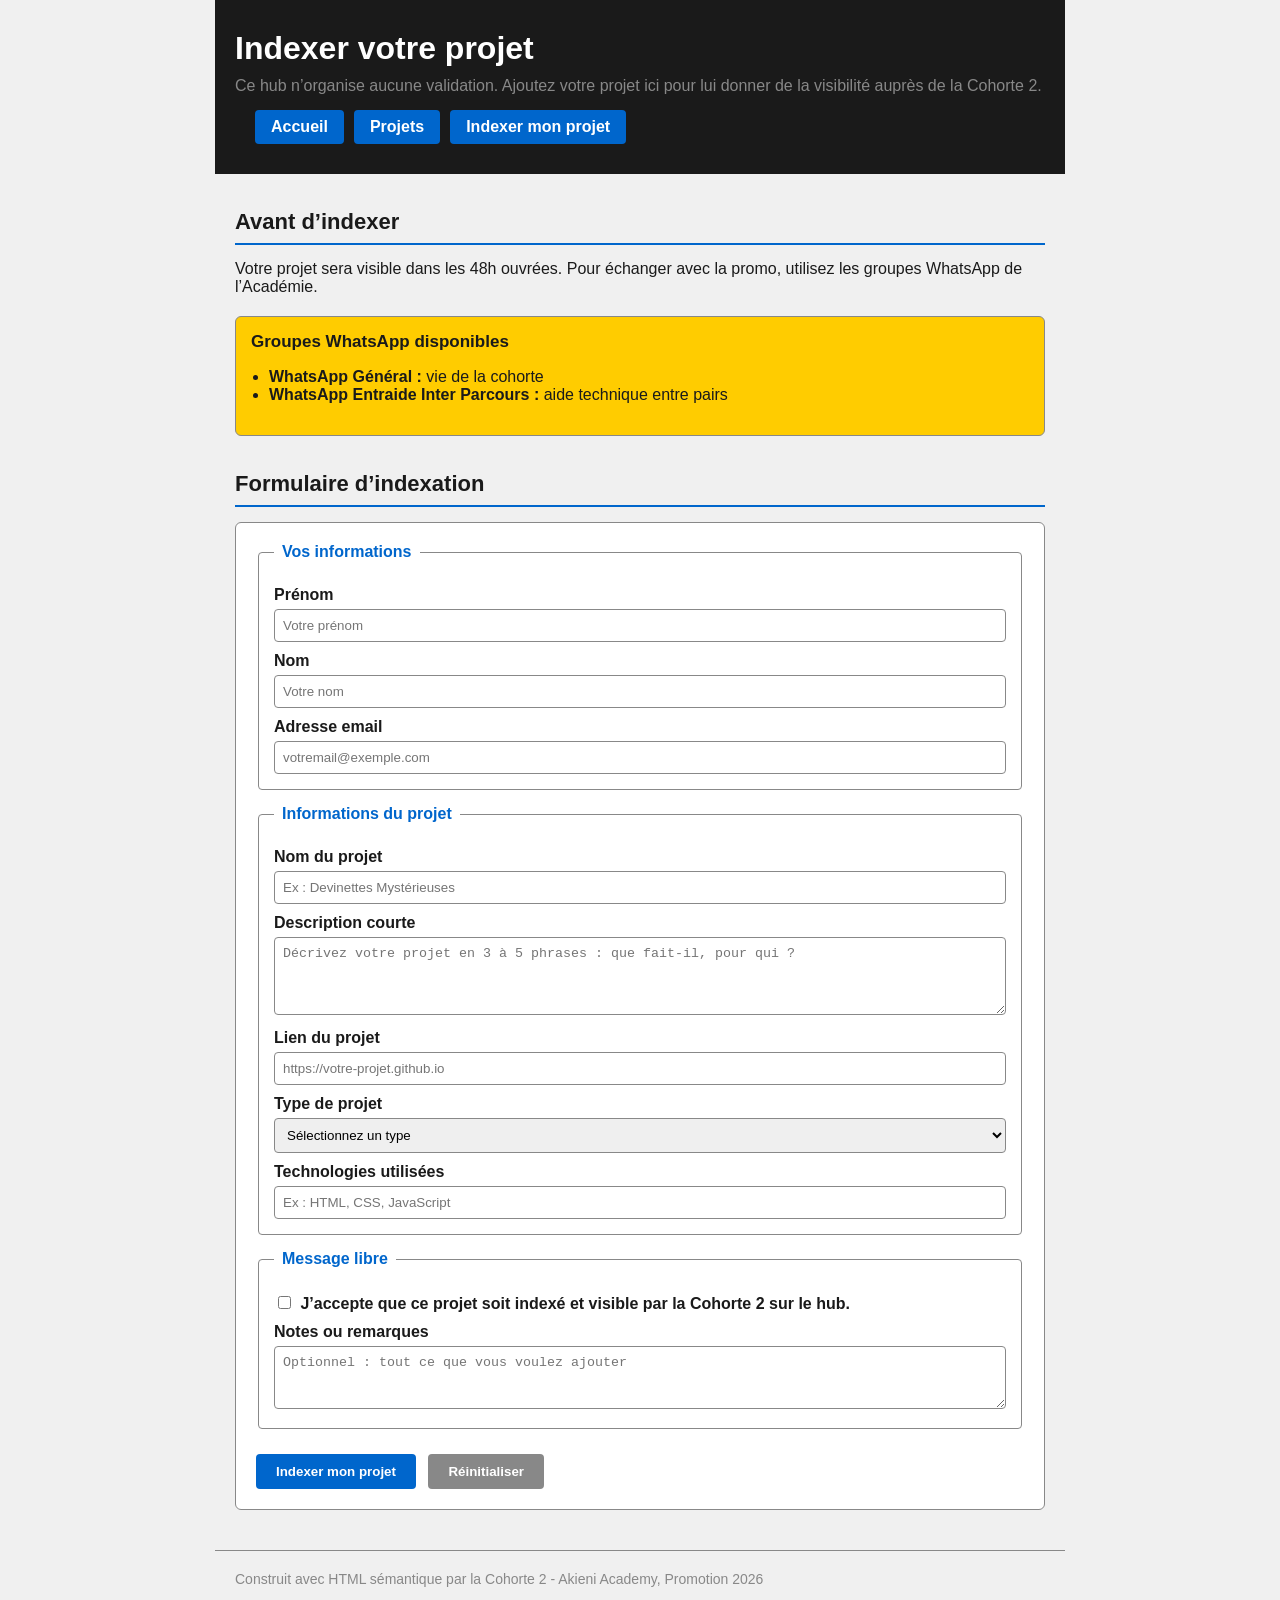
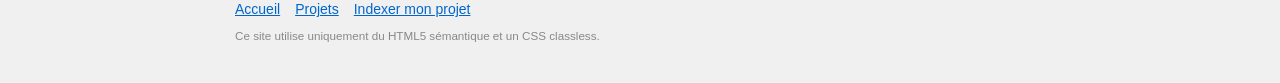
==== contact.html @ 77f639e6 "commit 1" ====
<!DOCTYPE html>
<html lang="fr">
<head>
    <meta charset="UTF-8">
    <meta name="viewport" content="width=device-width, initial-scale=1.0">
    <title>Indexer un projet - Hub Cohorte 2 - Akieni Academy</title>
    <link rel="stylesheet" href="style.css">
</head>
<body>

    <header>
        <h1>Indexer votre projet</h1>
        <p>Ce hub n’organise aucune validation. Ajoutez votre projet ici pour lui donner de la visibilité auprès de la Cohorte 2.</p>
        <nav id="nav-principale">
            <ul>
                <li><a href="index.html">Accueil</a></li>
                <li><a href="projets.html">Projets</a></li>
                <li><a href="#" aria-current="page">Indexer mon projet</a></li>
            </ul>
        </nav>
    </header>

    <main>
        <section>
            <h2>Avant d’indexer</h2>
            <p>Votre projet sera visible dans les 48h ouvrées. Pour échanger avec la promo, utilisez les groupes WhatsApp de l’Académie.</p>

            <aside>
                <h3>Groupes WhatsApp disponibles</h3>
                <ul>
                    <li><strong>WhatsApp Général :</strong> vie de la cohorte</li>
                    <li><strong>WhatsApp Entraide Inter Parcours :</strong> aide technique entre pairs</li>
                </ul>
            </aside>
        </section>

        <section>
            <h2>Formulaire d’indexation</h2>

            <form action="#" method="post">
                <fieldset>
                    <legend>Vos informations</legend>
                    <label for="prenom">Prénom</label>
                    <input type="text" id="prenom" name="prenom" placeholder="Votre prénom" required autocomplete="given-name">

                    <label for="nom">Nom</label>
                    <input type="text" id="nom" name="nom" placeholder="Votre nom" required autocomplete="family-name">

                    <label for="email">Adresse email</label>
                    <input type="email" id="email" name="email" placeholder="votremail@exemple.com" required autocomplete="email">
                </fieldset>

                <fieldset>
                    <legend>Informations du projet</legend>

                    <label for="nom-projet">Nom du projet</label>
                    <input type="text" id="nom-projet" name="nom-projet" placeholder="Ex : Devinettes Mystérieuses" required>

                    <label for="description-projet">Description courte</label>
                    <textarea id="description-projet" name="description-projet" rows="4" placeholder="Décrivez votre projet en 3 à 5 phrases : que fait-il, pour qui ?" required></textarea>

                    <label for="lien-projet">Lien du projet</label>
                    <input type="url" id="lien-projet" name="lien-projet" placeholder="https://votre-projet.github.io" required>

                    <label for="type-projet">Type de projet</label>
                    <select id="type-projet" name="type-projet" required>
                        <option value="">Sélectionnez un type</option>
                        <option value="application-web">Application web</option>
                        <option value="portfolio">Portfolio personnel</option>
                        <option value="ressource">Ressource pédagogique</option>
                        <option value="outil">Outil pour la cohorte</option>
                        <option value="autre">Autre</option>
                    </select>

                    <label for="technologies">Technologies utilisées</label>
                    <input type="text" id="technologies" name="technologies" placeholder="Ex : HTML, CSS, JavaScript" required>
                </fieldset>

                <fieldset>
                    <legend>Message libre</legend>
                    <label>
                        <input type="checkbox" id="consentement" name="consentement" required>
                        J’accepte que ce projet soit indexé et visible par la Cohorte 2 sur le hub.
                    </label>

                    <label for="message">Notes ou remarques</label>
                    <textarea id="message" name="message" rows="3" placeholder="Optionnel : tout ce que vous voulez ajouter"></textarea>
                </fieldset>

                <button type="submit">Indexer mon projet</button>
                <button type="reset">Réinitialiser</button>
            </form>
        </section>
    </main>

    <footer>
        <p>Construit avec HTML sémantique par la Cohorte 2 - Akieni Academy, Promotion 2026</p>
        <nav>
            <ul>
                <li><a href="index.html">Accueil</a></li>
                <li><a href="projets.html">Projets</a></li>
                <li><a href="#">Indexer mon projet</a></li>
            </ul>
        </nav>
        <p><small>Ce site utilise uniquement du HTML5 sémantique et un CSS classless.</small></p>
    </footer>

</body>
</html>
---- style.css ----
:root {
  --c1: #1a1a1a;
  --c2: #f0f0f0;
  --c3: #888;
  --c4: #0066cc;
  --c5: #ffcc00;
}

* {
  box-sizing: border-box;
}

body {
  font-family: Arial, Helvetica, sans-serif;
  background-color: var(--c2);
  color: var(--c1);
  margin: 0;
  padding: 0;
}

main, header, footer {
  max-width: 850px;
  margin: 0 auto;
  padding: 0 20px;
}

/* En-tête */
header {
  background-color: var(--c1);
  color: white;
  padding: 30px 20px;
  margin-bottom: 30px;
}

header h1 {
  font-size: 32px;
  margin: 0 0 10px 0;
}

header p {
  margin: 0;
  color: var(--c3);
}

/* Navigation */
#nav-principale {
  margin-top: 15px;
  padding: 0 20px;
}

#nav-principale ul {
  list-style: none;
  margin: 0;
  padding: 0;
  display: flex;
  gap: 10px;
}

#nav-principale a {
  display: inline-block;
  text-decoration: none;
  color: white;
  background-color: var(--c4);
  padding: 8px 16px;
  border-radius: 4px;
  font-weight: bold;
}

#nav-principale a:hover {
  background-color: var(--c1);
}

/* Titres */
h2 {
  font-size: 22px;
  border-bottom: 2px solid var(--c4);
  padding-bottom: 8px;
  margin-top: 35px;
  margin-bottom: 15px;
}

h3 {
  font-size: 17px;
  margin-bottom: 8px;
}

h4 {
  font-size: 14px;
  text-transform: uppercase;
  color: var(--c4);
  margin-top: 15px;
  margin-bottom: 5px;
}

p {
  margin: 0 0 10px 0;
}

/* Cartes projet */
article {
  background-color: white;
  border: 1px solid var(--c3);
  border-radius: 6px;
  padding: 18px;
  margin-bottom: 15px;
}

.carte-projet {
  /* border-left: 5px solid var(--c4); */
}

article ul {
  padding-left: 18px;
}

article a {
  color: var(--c4);
  font-weight: bold;
}

/* Aside */
aside {
  background-color: var(--c5);
  border: 1px solid var(--c3);
  /* border-left: 5px solid var(--c4); */
  border-radius: 6px;
  padding: 15px;
  margin: 20px 0;
}

aside h3 {
  margin-top: 0;
}

aside ul {
  padding-left: 18px;
}

/* Formulaire */
form {
  background-color: white;
  border: 1px solid var(--c3);
  border-radius: 6px;
  padding: 20px;
}

fieldset {
  border: 1px solid var(--c3);
  border-radius: 4px;
  padding: 15px;
  margin-bottom: 15px;
}

legend {
  font-weight: bold;
  color: var(--c4);
  padding: 0 8px;
}

label {
  display: block;
  font-weight: bold;
  margin: 10px 0 5px 0;
}

input[type="text"],
input[type="email"],
input[type="url"],
select,
textarea {
  width: 100%;
  padding: 8px;
  border: 1px solid var(--c3);
  border-radius: 4px;
}

input[type="checkbox"] {
  width: auto;
  margin-right: 5px;
}

button {
  background-color: var(--c4);
  color: white;
  border: none;
  padding: 10px 20px;
  font-weight: bold;
  border-radius: 4px;
  cursor: pointer;
  margin-top: 10px;
  margin-right: 8px;
}

button:hover {
  background-color: var(--c1);
}

button[type="reset"] {
  background-color: var(--c3);
}

button[type="reset"]:hover {
  background-color: var(--c1);
}

/* Pied de page */
footer {
  border-top: 1px solid var(--c3);
  margin-top: 40px;
  padding-top: 20px;
  padding-bottom: 30px;
  color: var(--c3);
  font-size: 14px;
}

footer nav ul {
  list-style: none;
  display: flex;
  gap: 15px;
  padding: 0;
  margin-bottom: 10px;
}

footer nav a {
  color: var(--c4);
}
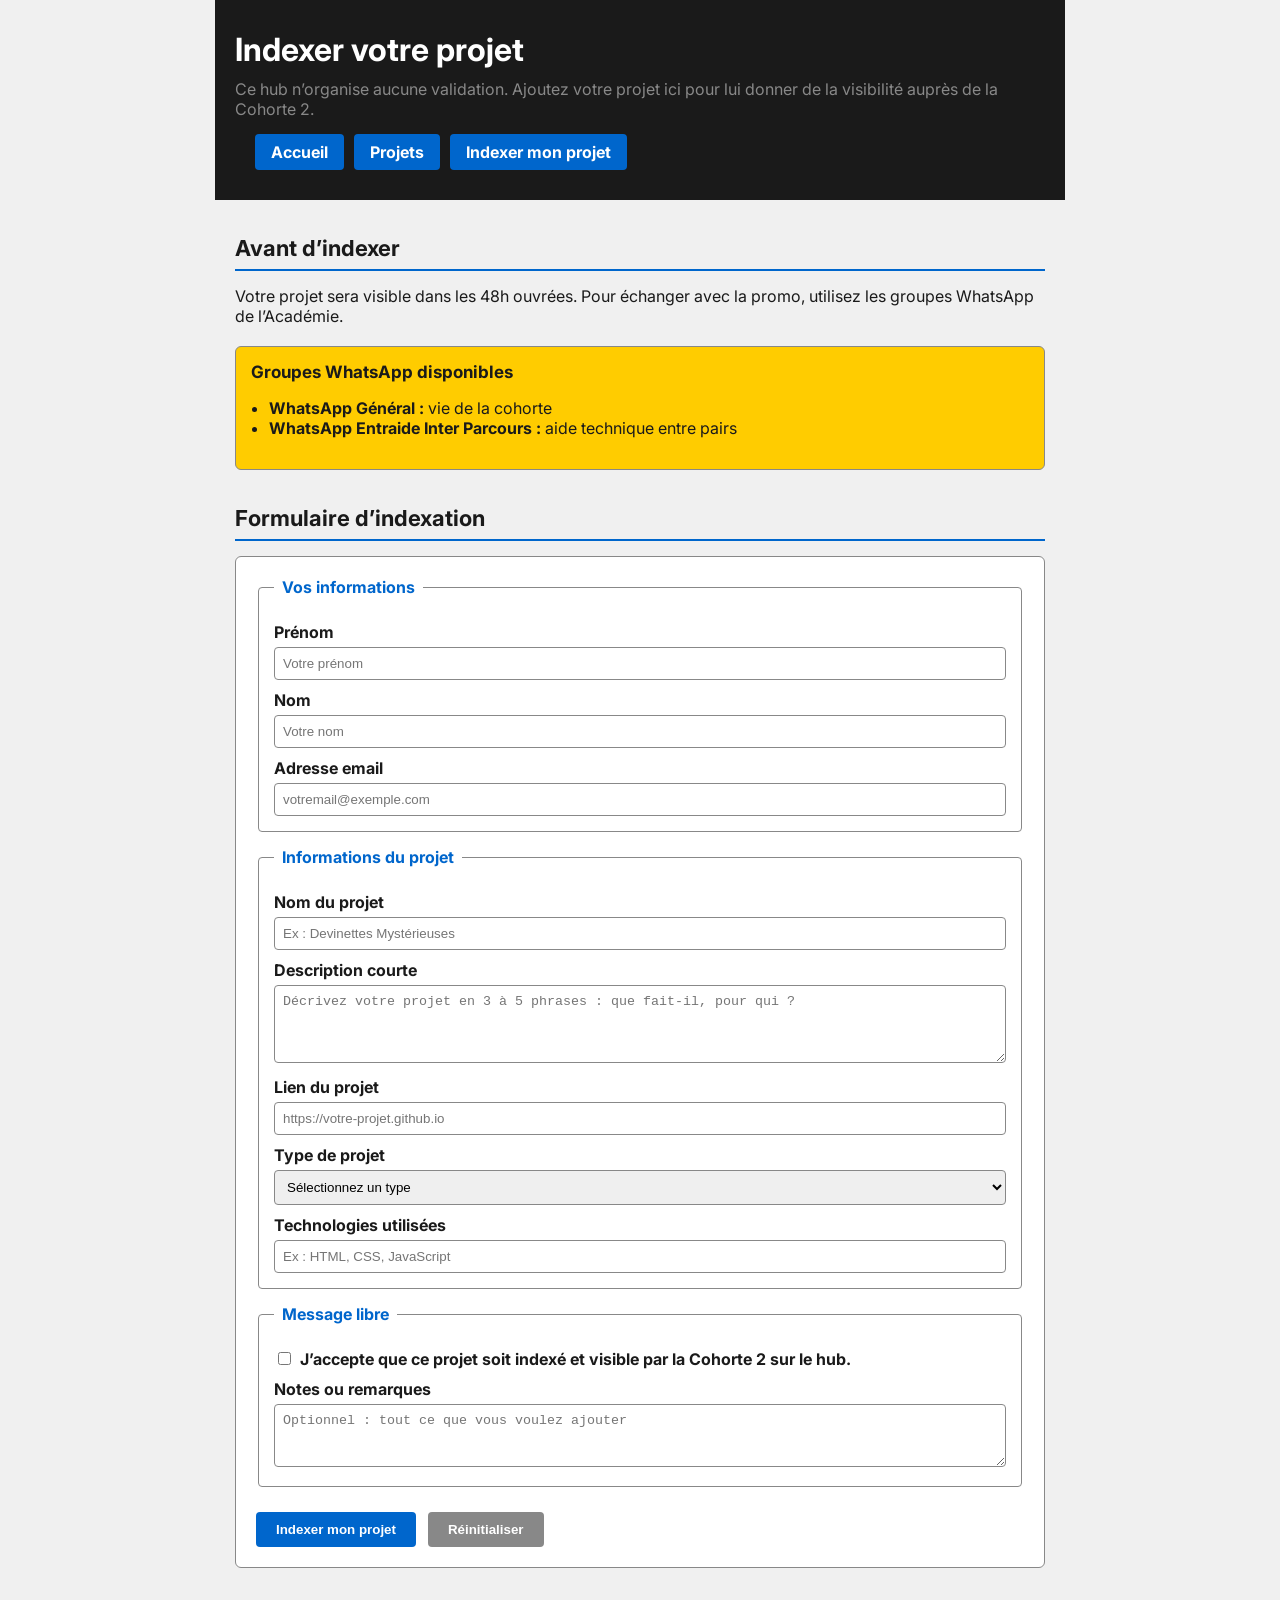
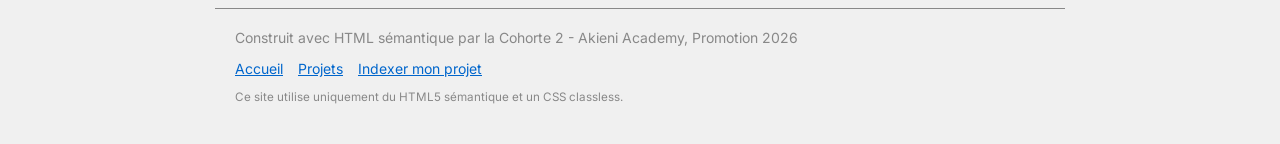
==== commit 7a3e70b7: "commit" ====
--- a/contact.html
+++ b/contact.html
@@ -4,6 +4,12 @@
     <meta charset="UTF-8">
     <meta name="viewport" content="width=device-width, initial-scale=1.0">
     <title>Indexer un projet - Hub Cohorte 2 - Akieni Academy</title>
+    <link rel="preconnect" href="https://fonts.googleapis.com" />
+    <link rel="preconnect" href="https://fonts.gstatic.com" crossorigin />
+    <link
+      href="https://fonts.googleapis.com/css2?family=Anton&family=Inter:ital,opsz,wght@0,14..32,100..900;1,14..32,100..900&display=swap"
+      rel="stylesheet"
+    />
     <link rel="stylesheet" href="style.css">
 </head>
 <body>
@@ -106,4 +112,4 @@
     </footer>
 
 </body>
-</html>+</html>
--- a/style.css
+++ b/style.css
@@ -11,7 +11,7 @@
 }
 
 body {
-  font-family: Arial, Helvetica, sans-serif;
+  font-family: "Inter", "Segoe UI", sans-serif;
   background-color: var(--c2);
   color: var(--c1);
   margin: 0;
@@ -223,4 +223,4 @@
 
 footer nav a {
   color: var(--c4);
-}+}
